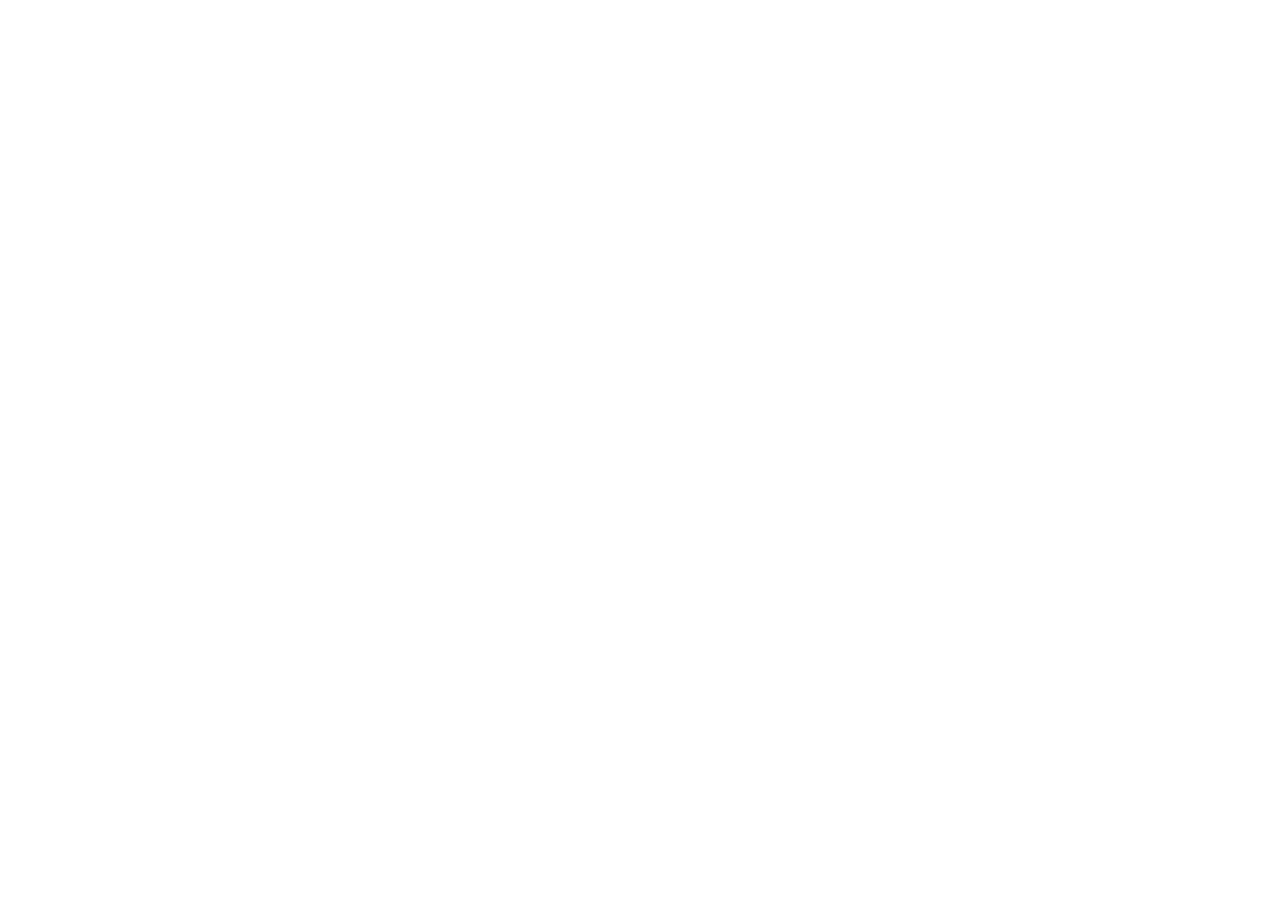
==== index.html @ 73def7cc "Add files via upload" ====
<!doctype html>
<html lang="en">
<head>
    <meta charset="UTF-8">
    <meta name="viewport"
          content="width=device-width, user-scalable=no, initial-scale=1.0, maximum-scale=1.0, minimum-scale=1.0">
    <meta http-equiv="X-UA-Compatible" content="ie=edge">
    <meta http-equiv="refresh" content="0; url=https://harmegniesvalentin.github.io/CV/view/accueil.html">
    <title>Index</title>
</head>
<body>
<a href="/view/CVFr.html"></a>
<a href="/view/CVEng.html"></a>

</body>
</html>
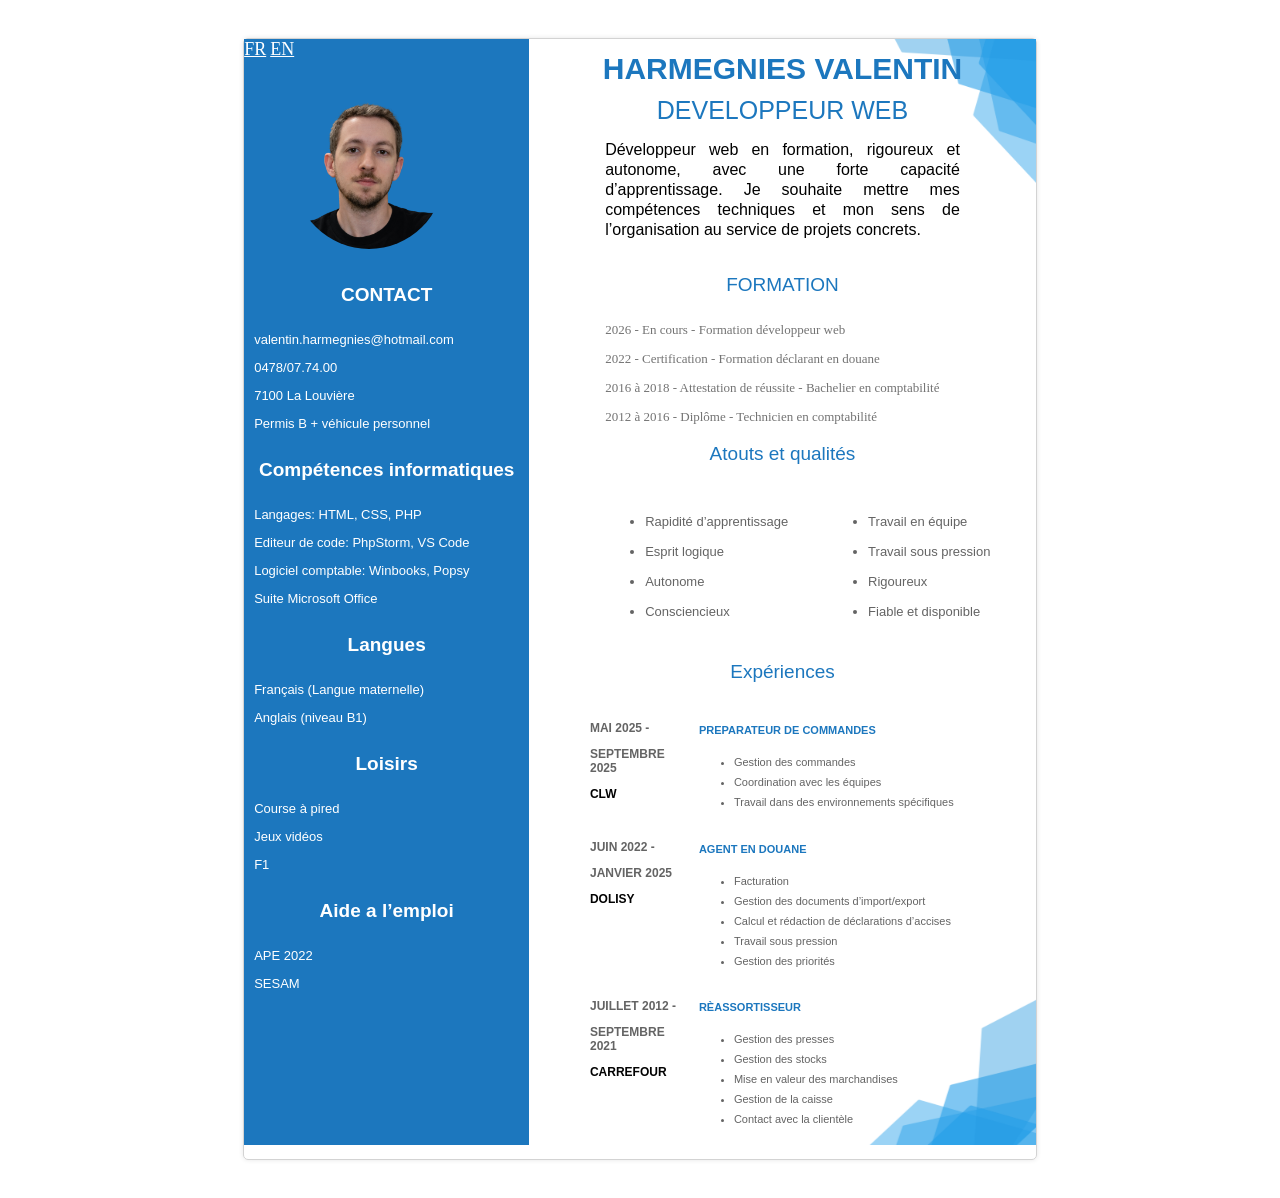
==== commit 88060c1a: "Update index.html" ====
--- a/index.html
+++ b/index.html
@@ -5,7 +5,7 @@
     <meta name="viewport"
           content="width=device-width, user-scalable=no, initial-scale=1.0, maximum-scale=1.0, minimum-scale=1.0">
     <meta http-equiv="X-UA-Compatible" content="ie=edge">
-    <meta http-equiv="refresh" content="0; url=https://harmegniesvalentin.github.io/CV/view/accueil.html">
+    <meta http-equiv="refresh" content="0; url=https://harmegniesvalentin.github.io/CV/view/CVFr.html">
     <title>Index</title>
 </head>
 <body>
@@ -13,4 +13,4 @@
 <a href="/view/CVEng.html"></a>
 
 </body>
-</html>+</html>
